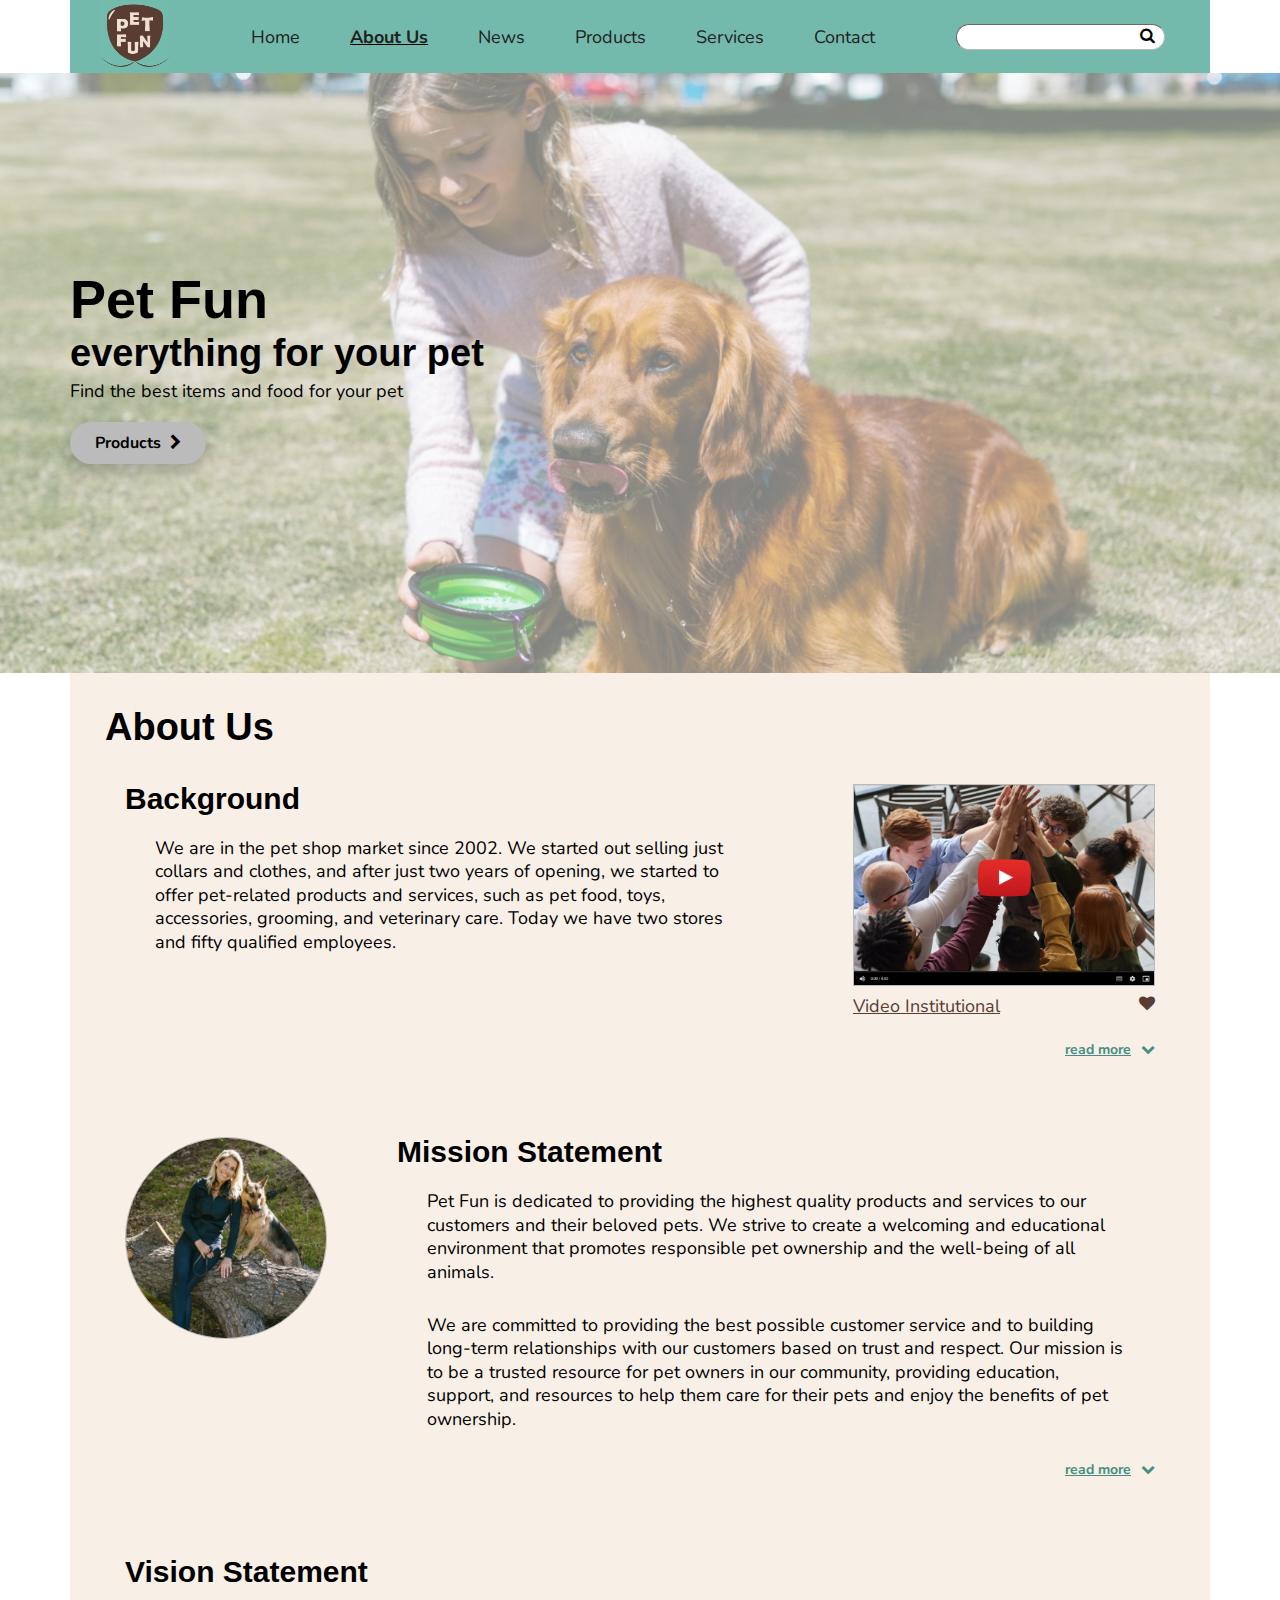
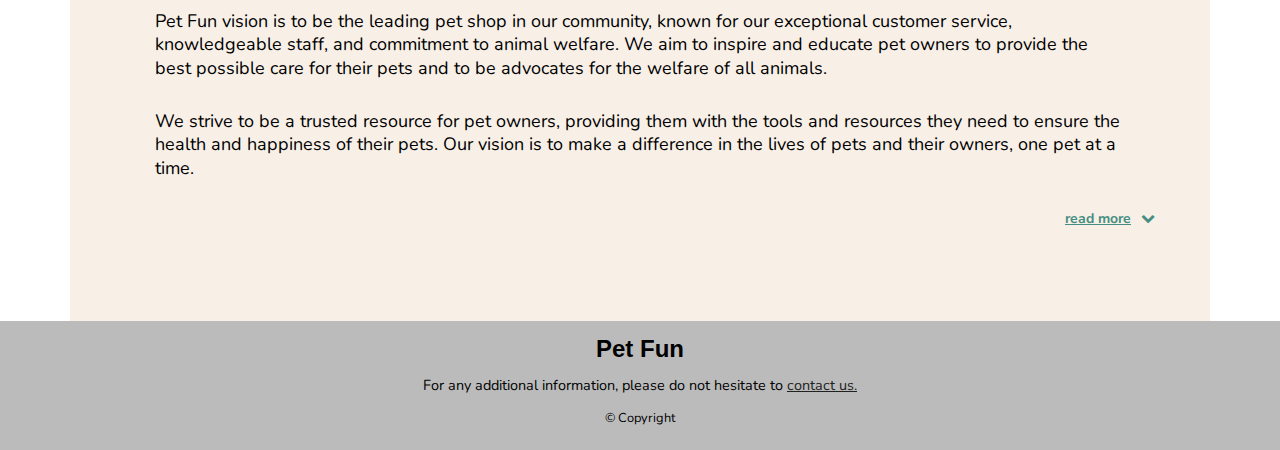
==== about.html @ 07d08d18 "feat: Adding animation in the under construction page" ====
<!DOCTYPE html>
<html lang="en">

<head>
  <meta charset="UTF-8">
  <meta http-equiv="X-UA-Compatible" content="IE=edge">
  <meta name="viewport" content="width=device-width, initial-scale=1.0">
  <title>Pet Fun</title>
  <link rel="shortcut icon" type="image/png" href="img/pet-fun-logo.png">

  <!-- CSS Import -->
  <link rel="stylesheet" type="text/css" media="screen" href="css/reset.css">
  <link rel="stylesheet" type="text/css" media="screen" href="css/main.css">
  <link rel="stylesheet" type="text/css" media="screen" href="css/main-desktop.css">
  <link rel="stylesheet" type="text/css" media="screen" href="css/about.css">

  <!-- Font Family -->
  <link href="https://fonts.cdnfonts.com/css/berlin-sans-fb-demi" rel="stylesheet">
  <link href='https://fonts.googleapis.com/css?family=Nunito' rel='stylesheet'>

  <!-- Font Awesome -->
  <link rel="stylesheet" href="https://cdnjs.cloudflare.com/ajax/libs/font-awesome/4.7.0/css/font-awesome.min.css">
</head>

<body>
  <header>
    <div class="container">
      <div class="logo">
        <a href="index.html">
          <img src="img/pet-fun-logo.png" alt="Pet Fun logo">
        </a>
        <div class="menu-mobile">
          About Us
        </div>
      </div>
      <div class="menu">
        <nav>
          <ul>
            <li><a href="index.html">Home</a></li>
            <li class="current"><a href="about.html">About Us</a></li>
            <li><a href="under-construction.html">News</a></li>
            <li><a href="under-construction.html">Products</a></li>
            <li><a href="under-construction.html">Services</a></li>
            <li><a href="contact.html">Contact</a></li>
          </ul>
        </nav>
      </div>
      <div class="search">
        <form>
          <input type="search" id="search" name="search" placeholder=""><i class="fa fa-search"></i>
        </form>
      </div>
      <div class="search-mobile">
        <button><i class="fa fa-solid fa-bars"></i></button>
      </div>
    </div>
    <div class="banner">
      <h1>Pet Fun</h1>
      <h2>everything for your pet</h2>
      <p>Find the best items and food for your pet</p>
      <button onclick="window.location.href='/under-construction.html'">Products <i
          class="fa fa-solid fa-chevron-right"></i></button>
    </div>
  </header>

  <main>
    <div class="container">
      <div class="content-title">
        <h2>About Us</h2>
      </div>
      <section>
        <div class="flex-container">
          <div class="text">
            <h3>Background</h3>
            <p>
              We are in the pet shop market since 2002. We started out selling just collars and clothes, and after just
              two years of opening, we started to offer pet-related products and services, such as pet food, toys,
              accessories, grooming, and veterinary care. Today we have two stores and fifty qualified employees.
            </p>
          </div>
          <div class="media rectangle-img">
            <img src="img/video.png" alt="Video Institutional">
            <div class="legend">
              <p>Video Institutional</p>
              <i class="fa fa-solid fa-heart"></i>
            </div>
          </div>
        </div>
        <div class="more-link">
          <a href="">read more<i class="fa fa-solid fa-chevron-down"></i></a>
        </div>
      </section>
      <section>
        <div class="mission flex-container">
          <div class="text">
            <h3>Mission Statement</h3>
            <p>
              Pet Fun is dedicated to providing the highest quality products and services to our customers and their
              beloved pets. We strive to create a welcoming and educational environment that promotes responsible pet
              ownership and the well-being of all animals.
            </p>
            <p>
              We are committed to providing the best possible customer service and to building long-term relationships
              with our customers
              based on trust and respect. Our mission is to be a trusted resource for pet owners in our community,
              providing education, support, and resources to help them care for their pets and enjoy the benefits of pet
              ownership.
            </p>
          </div>
          <div class="media rounded-img">
            <img src="img/mission.png" alt="Video Institutional">
          </div>
        </div>
        <div class="more-link">
          <a href="">read more<i class="fa fa-solid fa-chevron-down"></i></a>
        </div>
      </section>
      <section>
        <div class="flex-container">
          <div class="text">
            <h3>Vision Statement</h3>
            <p>
              Pet Fun vision is to be the leading pet shop in our community, known for our exceptional customer service,
              knowledgeable staff, and commitment to animal welfare. We aim to inspire and educate pet owners to provide
              the best possible care for their pets and to be advocates for the welfare of all animals.
            </p>
            <p>
              We strive to be a trusted resource for pet owners, providing them with the tools and resources they need
              to ensure the health and happiness of their pets. Our vision is to make a difference in the lives of pets
              and their owners, one pet at a time.
            </p>
          </div>
        </div>
        <div class="more-link">
          <a href="">read more<i class="fa fa-solid fa-chevron-down"></i></a>
        </div>
      </section>
    </div>
  </main>

  <footer>
    <div class="container">
      <h4>Pet Fun</h4>
      <p>For any additional information, please do not hesitate to <a href="contact.html">contact us.</a></p>
      <p class="copyright">&copy; Copyright</p>
    </div>
  </footer>
</body>

</html>
---- css/main.css ----
:root {
  --color-primary: #468E82;
  --color-secondary: #5A3D32;
  --color-tertiary: #73BAAC;
  --color-text: #212121;
  --color-accent: #BBBBBB;
  --color-background: #F8EFE7;
  --color-white: #FEFEFE;
  --color-error: #e5f761;
}

/* DEFAULT STYLES */

body {
  position: relative;
  min-height: 100vh;
}

body, p, button {
  font-family: 'Nunito';
}

h1 {
  font-family: 'Berlin Sans FB Demi', sans-serif;
  font-size: 26px;
  font-weight: bold;
  padding-bottom: 6px;
}

h2 {
  font-family: 'Berlin Sans FB Demi', sans-serif;
  font-size: 21px;
  font-weight: bold;
  padding-bottom: 6px;
}

h3 {
  font-family: 'Berlin Sans FB Demi', sans-serif;
  font-size: 18px;
  font-weight: bold;
  padding-bottom: 6px;
}

h4 {
  font-family: 'Berlin Sans FB Demi', sans-serif;
  font-size: 18px;
  font-weight: bold;
  padding-bottom: 6px;
}

p {
  font-size: 16px;
  line-height: 1.3;
  padding-bottom: 6px;
}

button {
  cursor: pointer;
  font-weight: bold;
}

button i {
  font-size: 14px;
  padding-left: 5px;
}

.container {
  padding: 1em;
}


/* HEADER */

header .container {
  align-items: center;
  background-color: var(--color-tertiary);
  display: flex;
  padding: 0 16px;
  display: flex;
  justify-content: space-between;
}

header .logo {
  align-items: center;
  display: flex;
}

header .logo img {
  height: 50px;
  width: 50px;
}

/* positioning menu name */
header .menu-mobile, header .search-mobile {
  display: block;
}

header .search-mobile button {
  background: none;
  border: none;
}

header .search-mobile button i {
  font-size: 18px;
}

header .menu-mobile {
  align-items: center;
  font-size: 18px;
  font-weight: bold;
  padding: 0 25px;
}

/* hide menu and search bar */
header .container .menu, header .container .search {
  display: none;
}

header .banner {
  align-items: flex-start;
  background-image: linear-gradient(rgba(255,255,255,0.5), rgba(255,255,255,0.5)), url(../img/banner.jpg);
  background-position: center;
  background-size: cover;
  display: flex;
  flex-direction: column;
  height: 150px;
  justify-content: center;
  padding: 0 16px;
}

header .banner button {
  background-color: var(--color-accent);
  border: none;
  border-radius: 30px;
  box-shadow: 0 8px 16px 0 rgba(0,0,0,0.2);
  padding: 5px 15px;
}

header .banner p {
  width: 50%;
}


/* FOOTER */

footer {
  background-color: var(--color-accent);
  bottom: 0;
  text-align: center;
}

footer p {
  margin-bottom: 0;
  margin-top: 0.5em;
  font-size: 0.9rem;
}

footer a {
  color: var(--color-text);
}

footer .copyright {
  font-size: 0.8rem;
}


/* CONTENT */

main .container {
  background-color: var(--color-background);
}

main .content-title {
  display: none;
}

section {
  margin: 10px 0;
}

.legend {
  cursor: pointer;
}

.legend {
  color: var(--color-secondary);
  display: flex;
  justify-content: space-between;
  padding-top: 6px;
}

.legend p {
  text-decoration: underline;
}

section .more-link {
  font-size: 14px;
  font-weight: bold;
  text-align: end;
  text-decoration: underline;
  margin: 16px 0;
}

section a, section a:active {
  color: var(--color-primary);
}

section a i {
  padding-left: 10px;
}

.square-img img {
  border: 1px solid var(--color-accent);
  height: 200px;
  width: 200px;
  object-fit: cover;
}

.rounded-img img {
  border: 1px solid var(--color-accent);
  border-radius: 80%;
  height: 200px;
  width: 200px;
  object-fit: cover;
}

.rectangle-img img {
  border: 1px solid var(--color-accent);
  height: 200px;
  width: 300px;
  object-fit: cover;
}

.square-img img:hover,
.rounded-img img:hover,
.rectangle-img img:hover {
  opacity: 0.6;
}
---- css/main-desktop.css ----
/* TABLET STYLES: 760px to 1199px */
@media screen and (min-width: 760px) {

  header .banner {
    height: 400px;
  }

}

/* DESKTOP STYLES: above 1200px */
@media screen and (min-width: 1200px) {
  
  h1 {
    font-size: 54px;
    padding-bottom: 8px;
  }
  
  h2 {
    font-size: 38px;
    padding-bottom: 8px;
  }
  
  h3 {
    font-size: 30px;
    padding-bottom: 8px;
  }
  
  h4 {
    font-size: 24px;
    padding-bottom: 8px;
  }
  
  p {
    font-size: 18px;
    padding-bottom: 8px;
  }

  button {
    font-size: 16px;
  }

  
  /* HEADER */

  header .container {
    align-items: center;
    background-color: var(--color-tertiary);
    margin: 0 70px;
    padding: 0 30px;
  }

  header .logo img {
    height: 70px;
    width: 70px;
  }
  
  /* hide menu name and search */
  header .menu-mobile, header .search-mobile {
    display: none;
  }
    
  nav ul {
    display: flex;
  }
  
  nav a {
    color: var(--color-text);
    font-size: 18px;
    margin: 0 25px;
    text-decoration: none;
  }
  
  nav a:hover {
    color: var(--color-background);
    text-decoration: underline;
    font-weight: 400;
  }

  nav .current {
    font-weight: bold;
    text-decoration: underline;
  }

  /* make menu and search bar visible */
  header .container .menu, header .container .search {
    display: block;
  }

  header input {
    border-width: 1px;
    border-color: var(--color-accent);
    border-radius: 30px;
    height: 26px;
    padding: 0 15px;
  }

  header i {
    left: -25px;
    position: relative;
  }
  
  header .banner {
    align-items: flex-start;
    display: flex;
    flex-direction: column;
    height: 600px;
    justify-content: center;
    padding: 0 70px;
  }

  header .banner button {
    margin: 10px 0;
    padding: 10px 0  10px 25px;
  }

  header .banner button i {
    padding-left: 30px;
  }
  

  /* CONTENT */

  main .container {
    margin: 0 70px;
    padding: 35px;
  }
  
  main .content-title {
    display: block;
  }

  section {
    padding: 20px;
  }
  
  section .more-link {
    margin-bottom: 30px;
  }
}
---- css/about.css ----
/* DEFAULT STYLES */

section .media {
  text-align: center;
}


/* DESKTOP STYLES: above 1200px */
@media screen and (min-width: 1200px) {

  section .flex-container {
    display: flex;
    column-gap: 70px;
  }

  section .text p {
    padding: 15px 30px;
  }

  section .mission {
    flex-direction: row-reverse;
  }

}
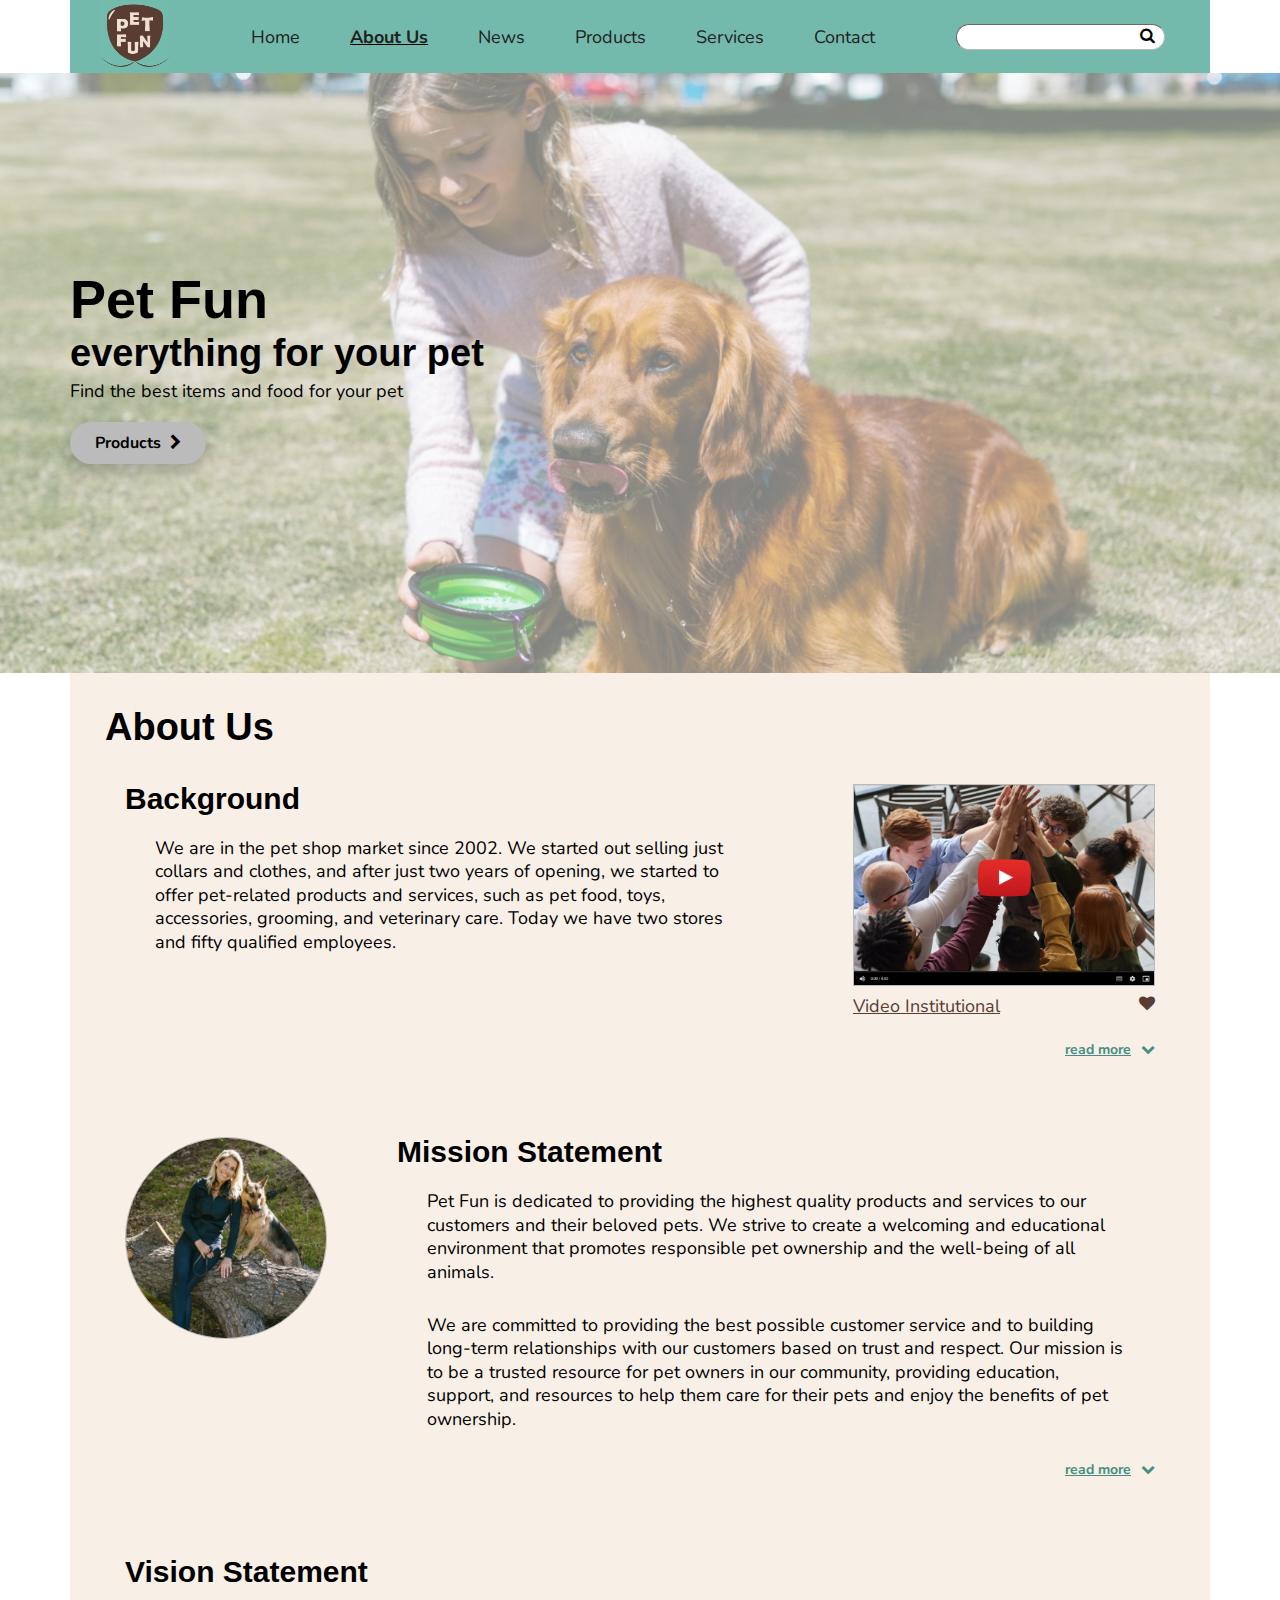
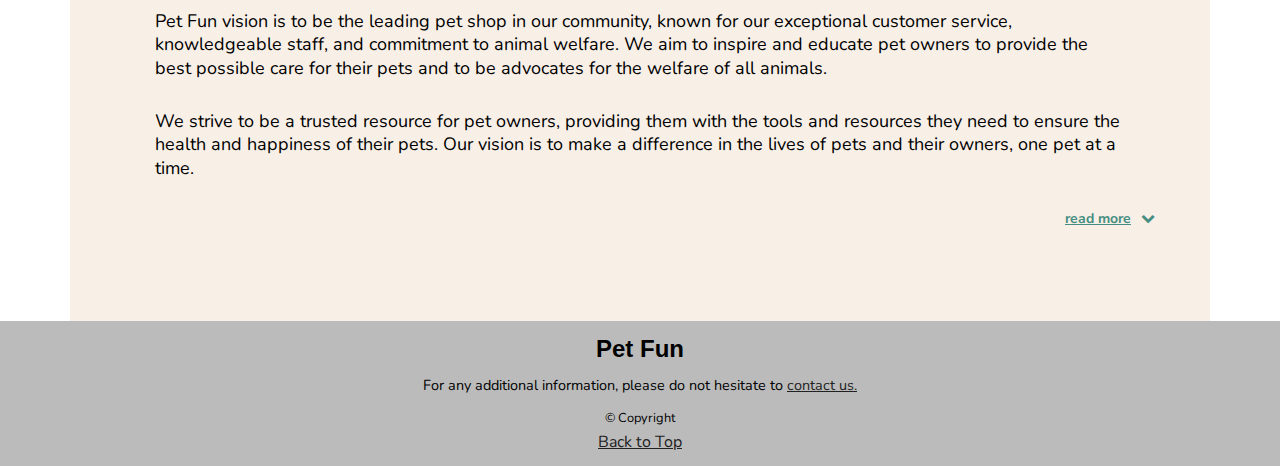
==== commit 36b0b7e1: "feat: Adding proper syntax and schema following accessibility guidelines" ====
--- a/about.html
+++ b/about.html
@@ -23,55 +23,63 @@
 </head>
 
 <body>
+  <div class="skip-links">
+    <ul>
+      <li><a href="#nav" aria-label="Go to the main navigation of the page">Skip to main nav</a></li>
+      <li><a href="#main" aria-label="Go to the main content of the page">Skip to main content</a></li>
+    </ul>
+  </div>
+
   <header>
     <div class="container">
       <div class="logo">
-        <a href="index.html">
+        <a href="index.html" aria-label="Go to home page">
           <img src="img/pet-fun-logo.png" alt="Pet Fun logo">
         </a>
         <div class="menu-mobile">
-          About Us
+          <h1 role="heading">About Us</h1>
         </div>
       </div>
       <div class="menu">
-        <nav>
+        <nav role="navigation" id="nav">
           <ul>
-            <li><a href="index.html">Home</a></li>
-            <li class="current"><a href="about.html">About Us</a></li>
-            <li><a href="under-construction.html">News</a></li>
-            <li><a href="under-construction.html">Products</a></li>
-            <li><a href="under-construction.html">Services</a></li>
-            <li><a href="contact.html">Contact</a></li>
+            <li><a href="index.html" aria-label="Go to home page">Home</a></li>
+            <li class="current"><a href="about.html" aria-label="Go to about page">About Us</a></li>
+            <li><a href="under-construction.html" aria-label="Go to news page">News</a></li>
+            <li><a href="under-construction.html" aria-label="Go to products page">Products</a></li>
+            <li><a href="under-construction.html" aria-label="Go to services page">Services</a></li>
+            <li><a href="contact.html" aria-label="Go to contact page">Contact</a></li>
           </ul>
         </nav>
       </div>
       <div class="search">
         <form>
-          <input type="search" id="search" name="search" placeholder=""><i class="fa fa-search"></i>
+          <input type="search" id="search" name="search" placeholder=""><i aria-label="Search icon"
+            class="fa fa-search"></i>
         </form>
       </div>
       <div class="search-mobile">
-        <button><i class="fa fa-solid fa-bars"></i></button>
+        <button aria-label="Open the menu card"><i aria-label="Hamburger icon" class="fa fa-solid fa-bars"></i></button>
       </div>
     </div>
-    <div class="banner">
-      <h1>Pet Fun</h1>
-      <h2>everything for your pet</h2>
+    <div role="banner" class="banner">
+      <h1 role="heading">Pet Fun</h1>
+      <h2 role="heading">everything for your pet</h2>
       <p>Find the best items and food for your pet</p>
-      <button onclick="window.location.href='/under-construction.html'">Products <i
-          class="fa fa-solid fa-chevron-right"></i></button>
+      <button aria-label="Go to products page" onclick="window.location.href='/under-construction.html'">Products <i
+          aria-label="Right arrow" class="fa fa-solid fa-chevron-right"></i></button>
     </div>
   </header>
 
-  <main>
+  <main role="main" id="main">
     <div class="container">
       <div class="content-title">
-        <h2>About Us</h2>
+        <h2 role="heading">About Us</h2>
       </div>
       <section>
         <div class="flex-container">
           <div class="text">
-            <h3>Background</h3>
+            <h3 role="heading">Background</h3>
             <p>
               We are in the pet shop market since 2002. We started out selling just collars and clothes, and after just
               two years of opening, we started to offer pet-related products and services, such as pet food, toys,
@@ -82,18 +90,19 @@
             <img src="img/video.png" alt="Video Institutional">
             <div class="legend">
               <p>Video Institutional</p>
-              <i class="fa fa-solid fa-heart"></i>
+              <i aria-label="Heart icon" class="fa fa-solid fa-heart"></i>
             </div>
           </div>
         </div>
         <div class="more-link">
-          <a href="">read more<i class="fa fa-solid fa-chevron-down"></i></a>
+          <a href="" aria-label="Read more">read more<i aria-label="Down arrow"
+              class="fa fa-solid fa-chevron-down"></i></a>
         </div>
       </section>
       <section>
         <div class="mission flex-container">
           <div class="text">
-            <h3>Mission Statement</h3>
+            <h3 role="heading">Mission Statement</h3>
             <p>
               Pet Fun is dedicated to providing the highest quality products and services to our customers and their
               beloved pets. We strive to create a welcoming and educational environment that promotes responsible pet
@@ -112,13 +121,14 @@
           </div>
         </div>
         <div class="more-link">
-          <a href="">read more<i class="fa fa-solid fa-chevron-down"></i></a>
+          <a href="" aria-label="Read more">read more<i aria-label="Down arrow"
+              class="fa fa-solid fa-chevron-down"></i></a>
         </div>
       </section>
       <section>
         <div class="flex-container">
           <div class="text">
-            <h3>Vision Statement</h3>
+            <h3 role="heading">Vision Statement</h3>
             <p>
               Pet Fun vision is to be the leading pet shop in our community, known for our exceptional customer service,
               knowledgeable staff, and commitment to animal welfare. We aim to inspire and educate pet owners to provide
@@ -132,17 +142,20 @@
           </div>
         </div>
         <div class="more-link">
-          <a href="">read more<i class="fa fa-solid fa-chevron-down"></i></a>
+          <a href="" aria-label="Read more">read more<i aria-label="Down arrow"
+              class="fa fa-solid fa-chevron-down"></i></a>
         </div>
       </section>
     </div>
   </main>
 
-  <footer>
+  <footer role="contentinfo">
     <div class="container">
-      <h4>Pet Fun</h4>
-      <p>For any additional information, please do not hesitate to <a href="contact.html">contact us.</a></p>
+      <h4 role="heading">Pet Fun</h4>
+      <p>For any additional information, please do not hesitate to <a href="contact.html"
+          aria-label="Go to contact us">contact us.</a></p>
       <p class="copyright">&copy; Copyright</p>
+      <a href="#top" aria-label="Go back to the top of the page">Back to Top</a>
     </div>
   </footer>
 </body>
--- a/css/main.css
+++ b/css/main.css
@@ -71,6 +71,25 @@
 
 /* HEADER */
 
+/* Skip links for accessibility */
+.skip-links{
+  list-style: none;
+  margin: 0;
+  padding: 0;
+}
+.skip-links a{
+  position: absolute;
+  top: -3em;
+  background-color: black;
+  color:white;
+  padding: .5em 1em;
+  font-weight: bold;
+}
+.skip-links a:focus{
+  top: 0;
+}
+/* End skip links for accessibility */
+
 header .container {
   align-items: center;
   background-color: var(--color-tertiary);
@@ -135,6 +154,10 @@
   box-shadow: 0 8px 16px 0 rgba(0,0,0,0.2);
   padding: 5px 15px;
 }
+  
+header .banner button:hover {
+  background-color: var(--color-tertiary);
+}
 
 header .banner p {
   width: 50%;
@@ -203,6 +226,10 @@
 
 section a, section a:active {
   color: var(--color-primary);
+}
+
+section a:hover {
+  color: var(--color-text);
 }
 
 section a i {
--- a/css/main-desktop.css
+++ b/css/main-desktop.css
@@ -116,7 +116,7 @@
   header .banner button i {
     padding-left: 30px;
   }
-  
+
 
   /* CONTENT */
 
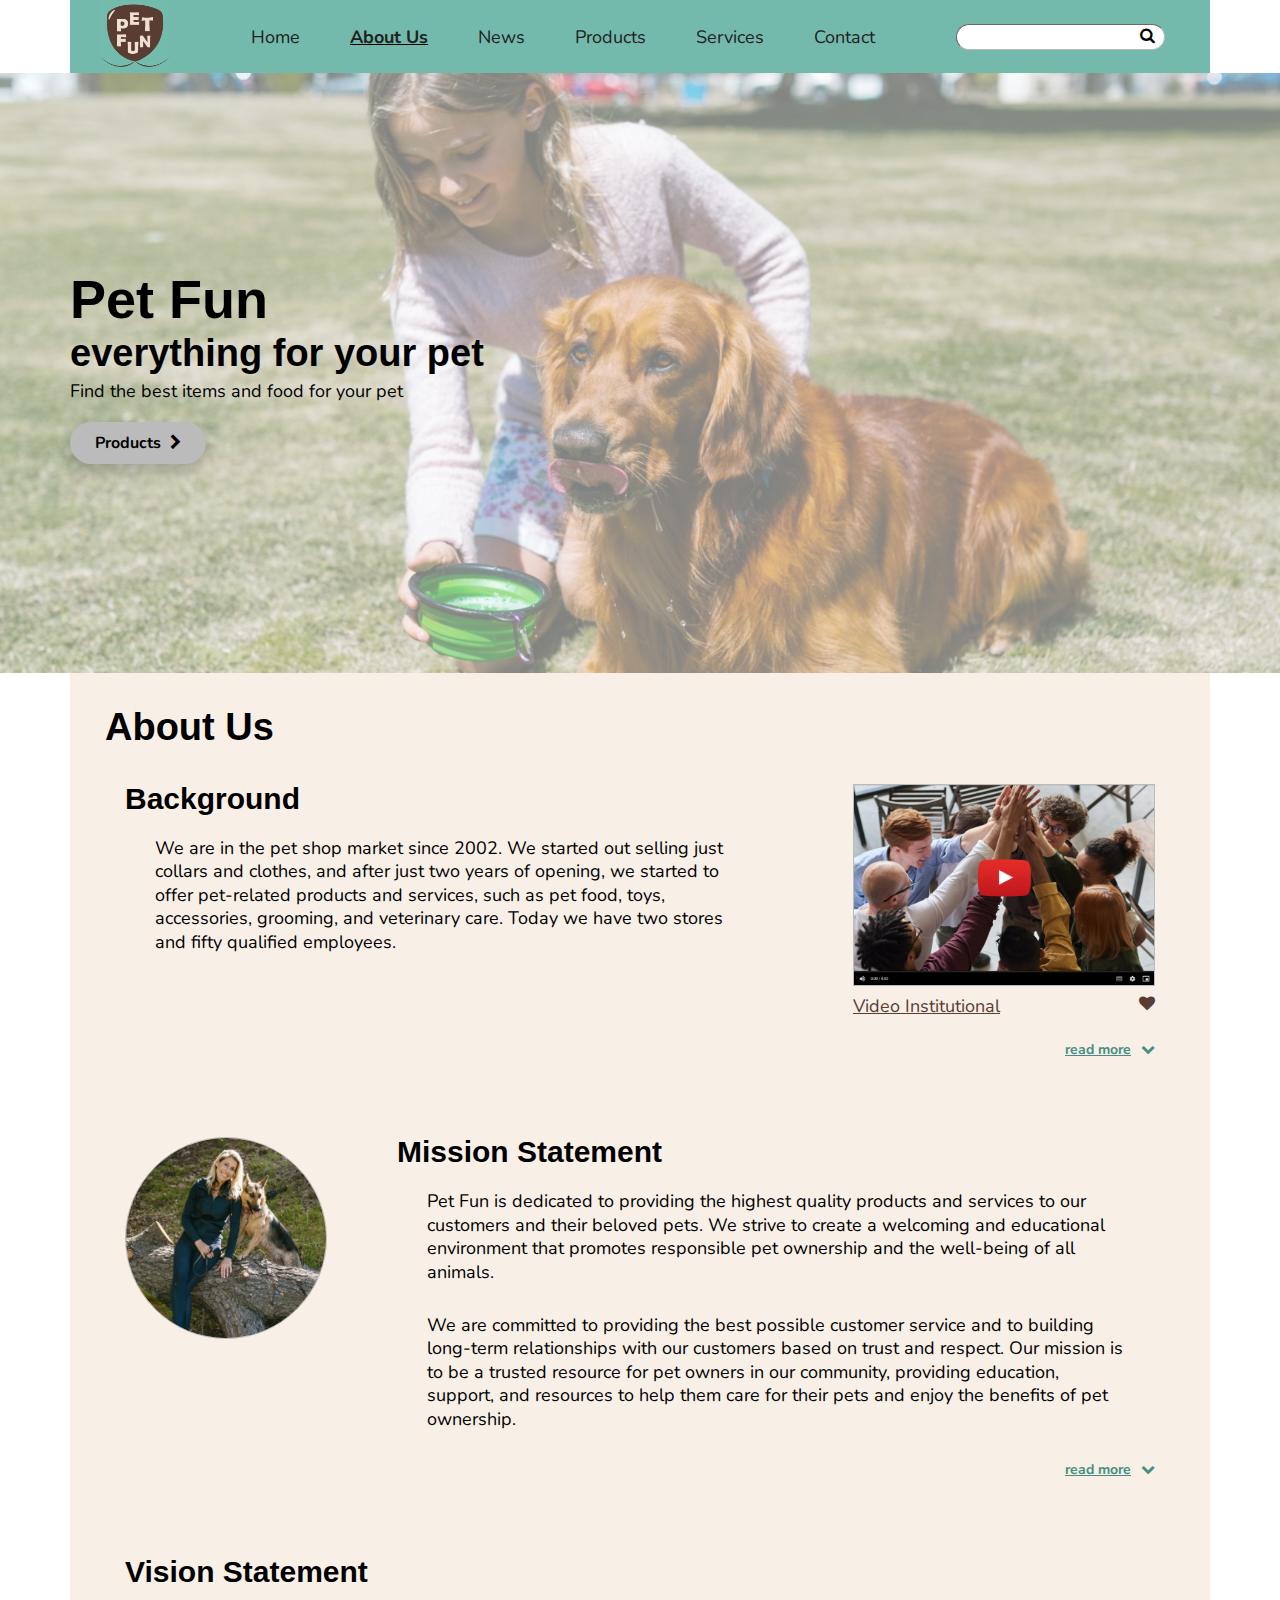
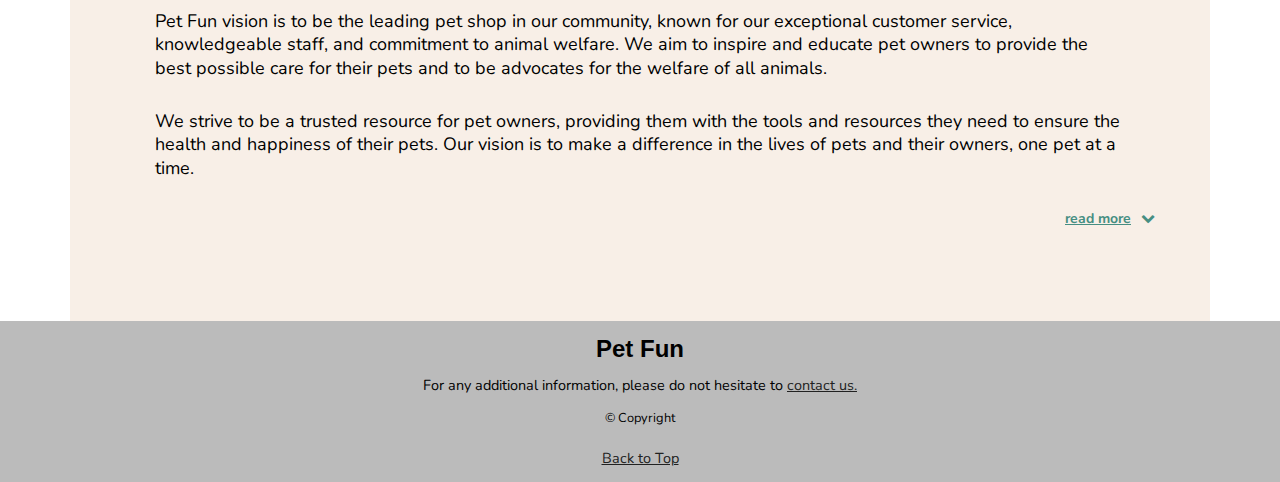
==== commit e61392d9: "feat: Adding proper syntax and schema following accessibility guidelines" ====
--- a/about.html
+++ b/about.html
@@ -53,7 +53,7 @@
         </nav>
       </div>
       <div class="search">
-        <form>
+        <form role="form">
           <input type="search" id="search" name="search" placeholder=""><i aria-label="Search icon"
             class="fa fa-search"></i>
         </form>
@@ -155,6 +155,7 @@
       <p>For any additional information, please do not hesitate to <a href="contact.html"
           aria-label="Go to contact us">contact us.</a></p>
       <p class="copyright">&copy; Copyright</p>
+      <br>
       <a href="#top" aria-label="Go back to the top of the page">Back to Top</a>
     </div>
   </footer>
--- a/css/main.css
+++ b/css/main.css
@@ -172,7 +172,7 @@
   text-align: center;
 }
 
-footer p {
+footer p, footer a {
   margin-bottom: 0;
   margin-top: 0.5em;
   font-size: 0.9rem;
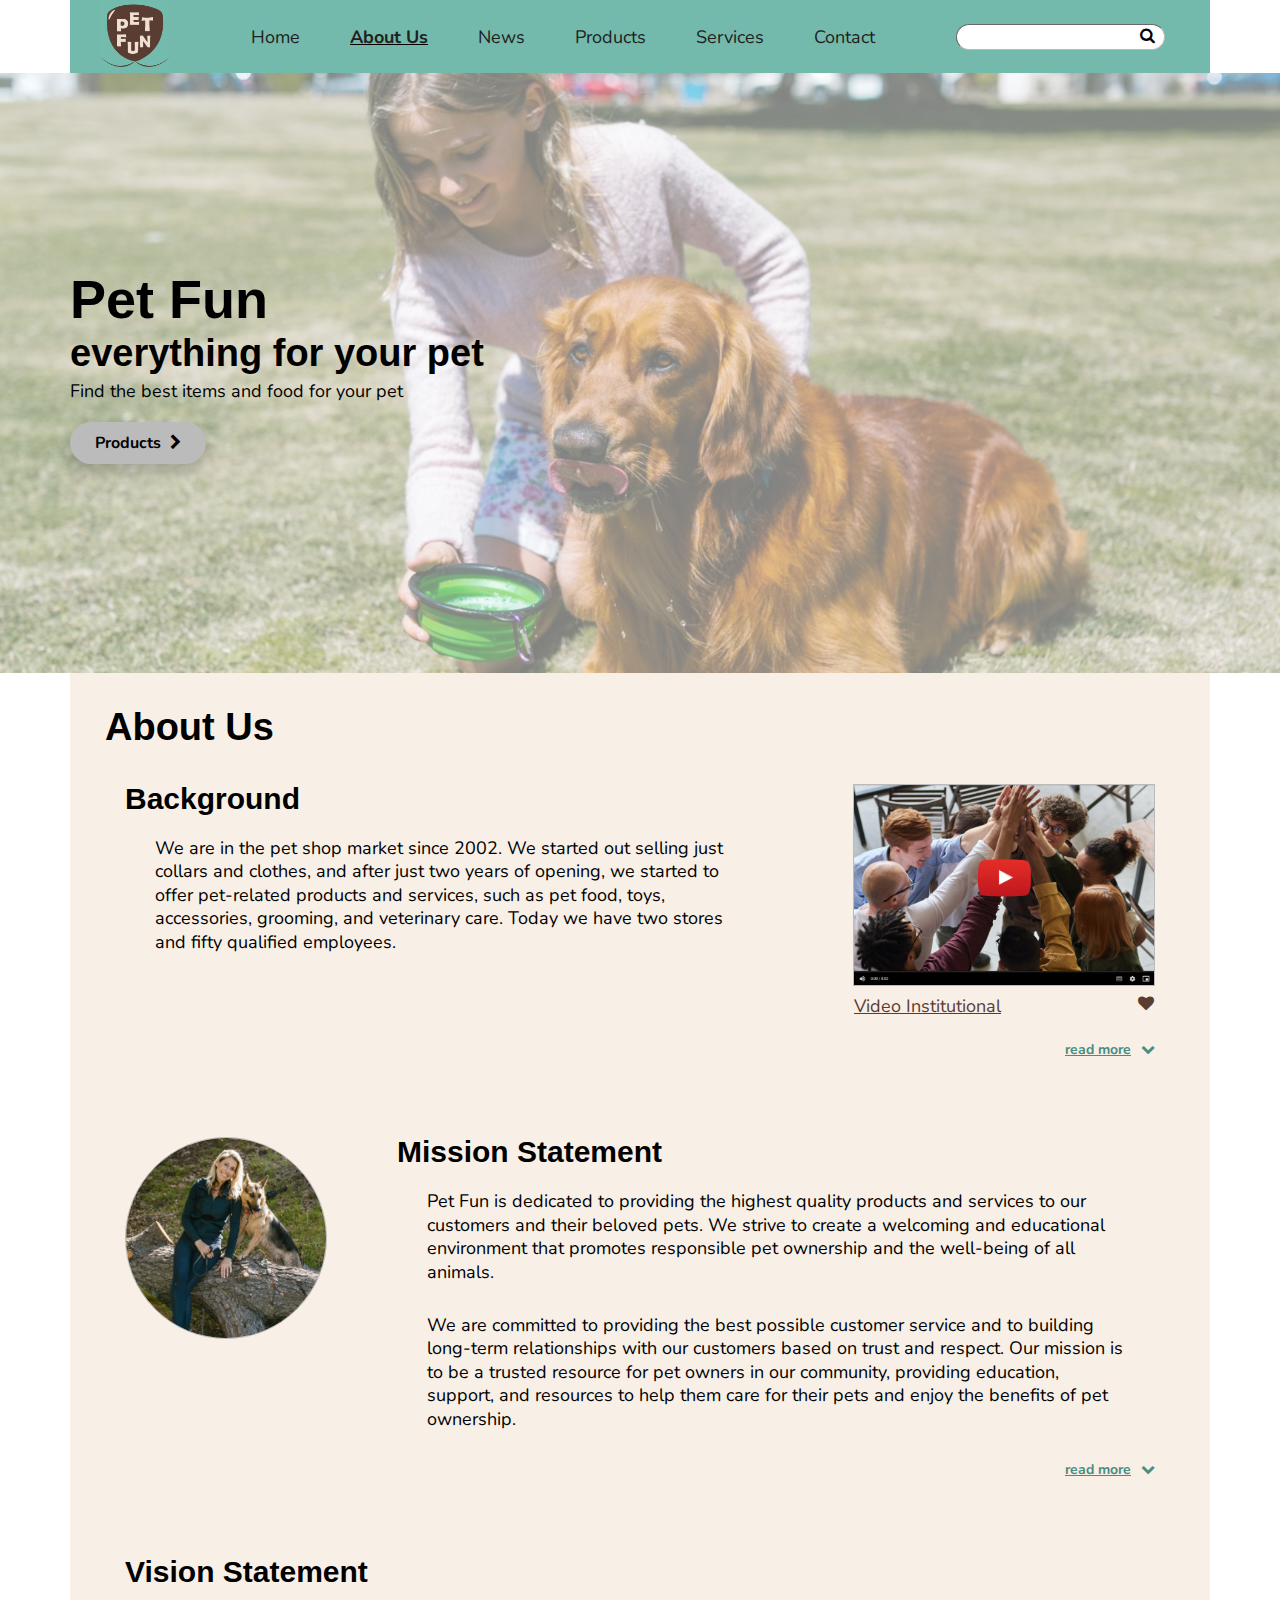
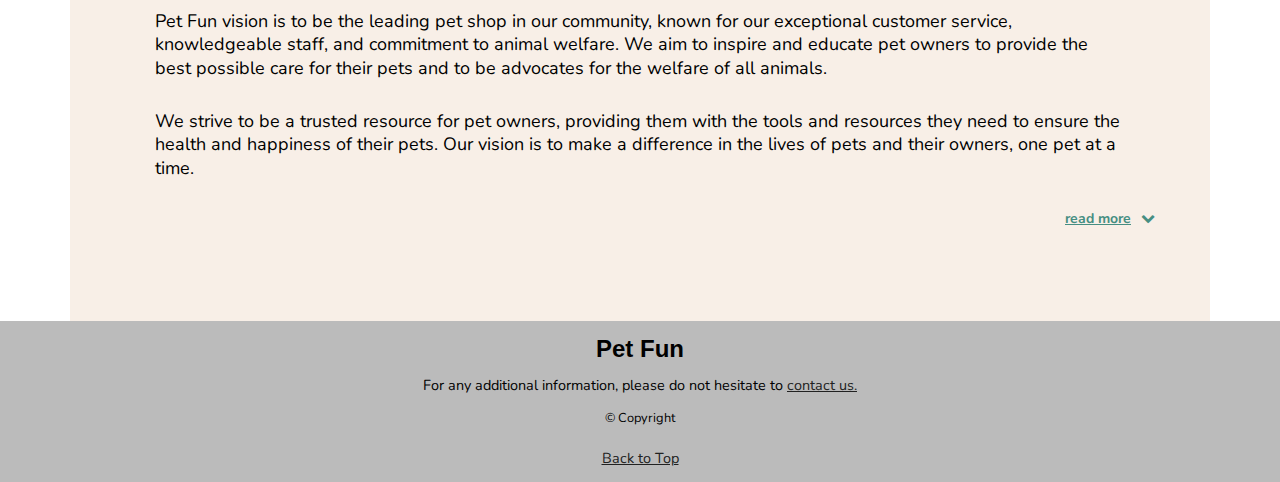
==== commit 45ec2859: "fix: Adjusting form and video legend" ====
--- a/about.html
+++ b/about.html
@@ -76,8 +76,8 @@
       <div class="content-title">
         <h2 role="heading">About Us</h2>
       </div>
-      <section>
-        <div class="flex-container">
+      <section aria-label="Background">
+        <div class="background flex-container">
           <div class="text">
             <h3 role="heading">Background</h3>
             <p>
--- a/css/about.css
+++ b/css/about.css
@@ -2,6 +2,11 @@
 
 section .media {
   text-align: center;
+}
+
+.background .legend {
+  margin: 0 auto;
+  width: 300px;
 }
 
 
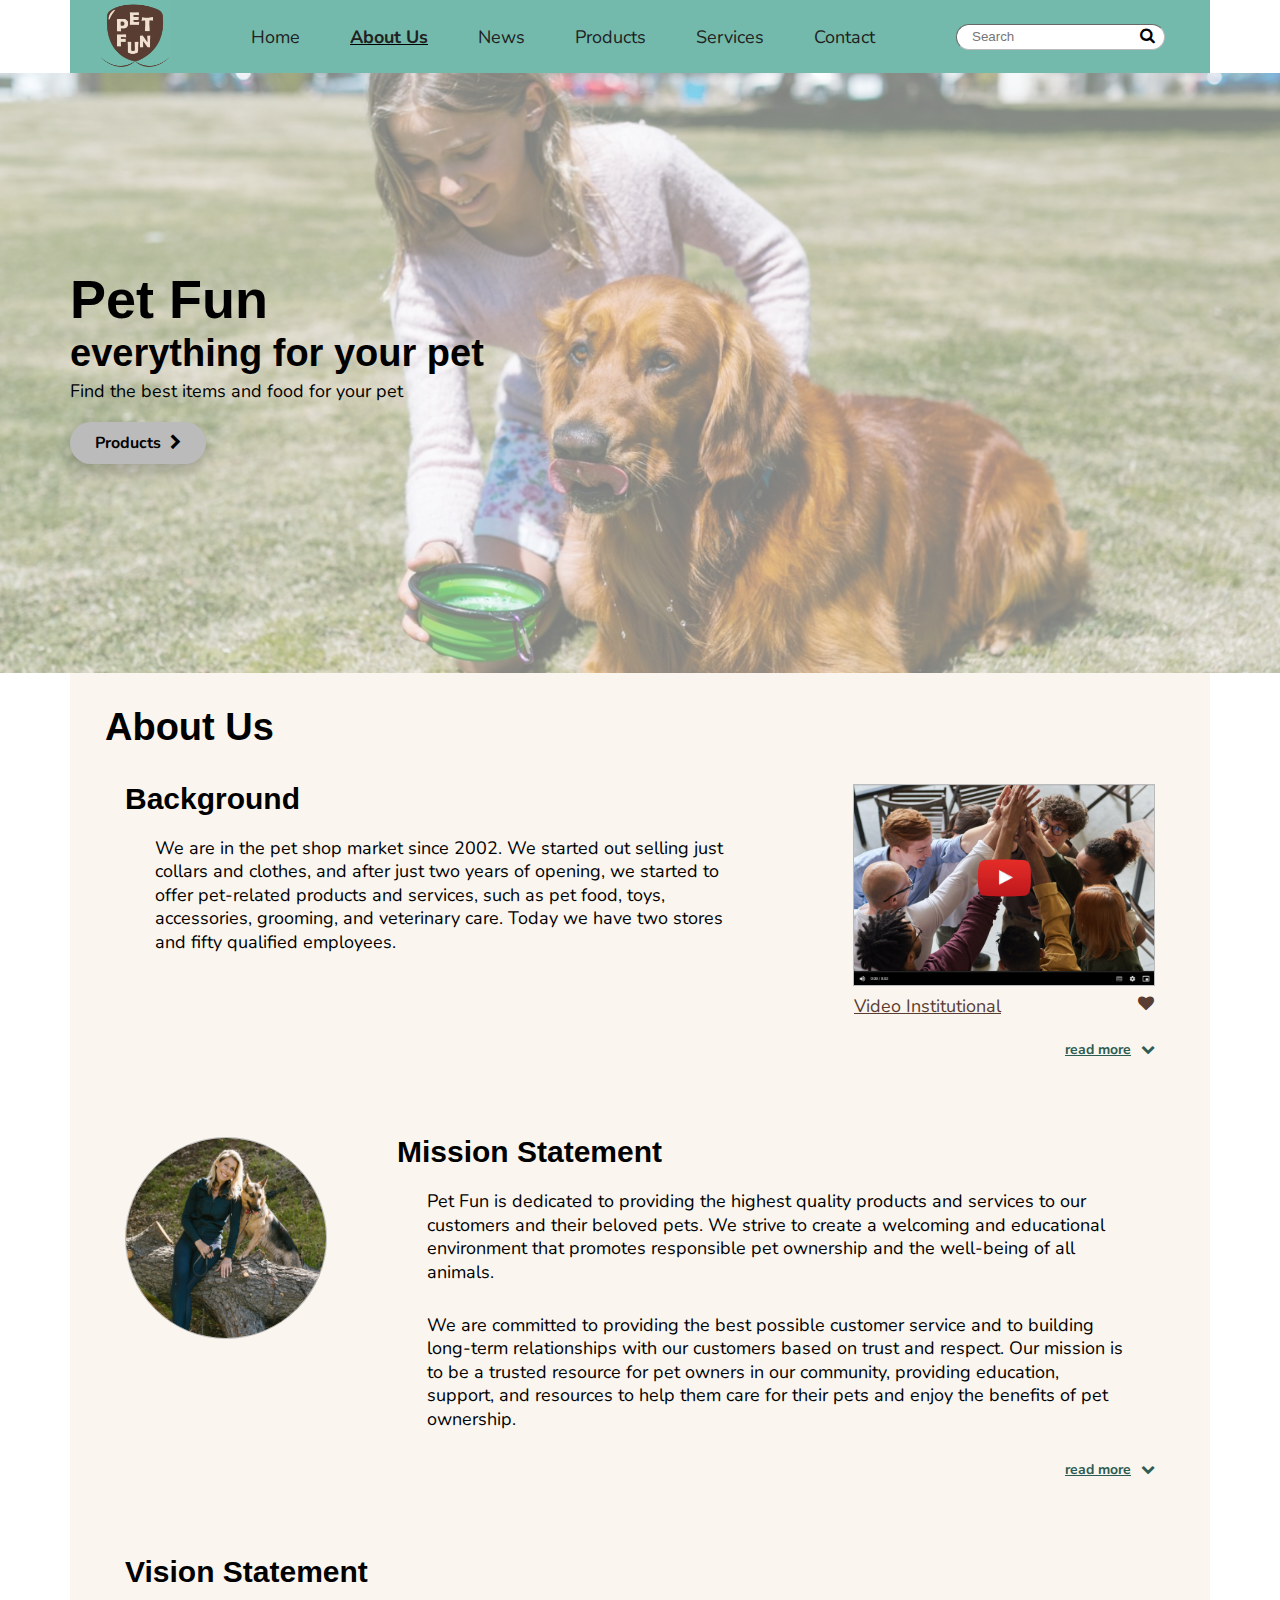
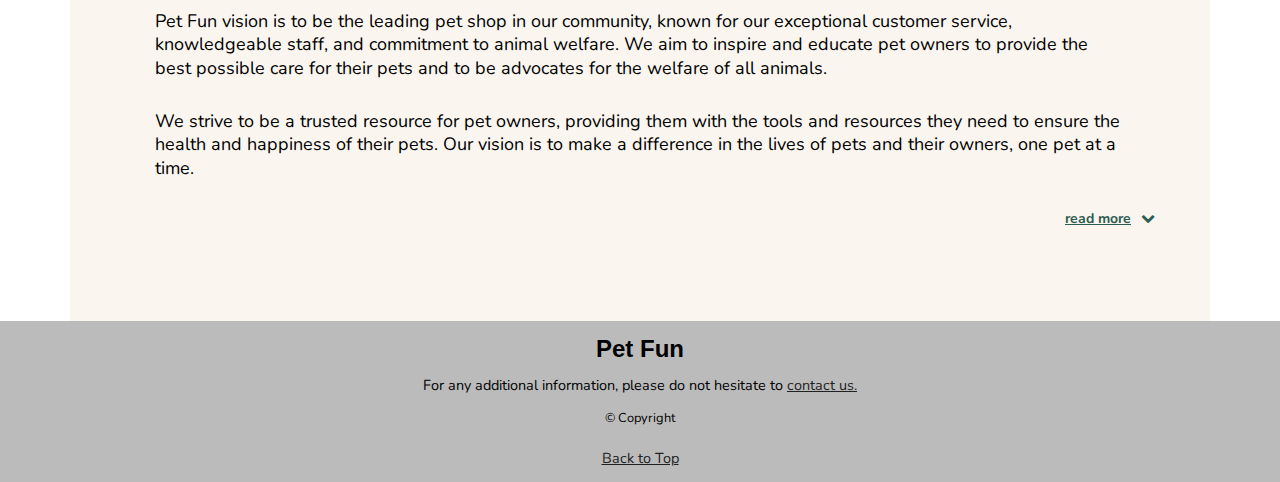
==== commit d1c4b021: "fix: Colours contrast and label for input" ====
--- a/about.html
+++ b/about.html
@@ -54,8 +54,10 @@
       </div>
       <div class="search">
         <form role="form">
-          <input type="search" id="search" name="search" placeholder=""><i aria-label="Search icon"
-            class="fa fa-search"></i>
+          <label>
+            <input type="search" id="search" name="search" placeholder="Search"><i aria-label="Search icon"
+              class="fa fa-search"></i>
+          </label>
         </form>
       </div>
       <div class="search-mobile">
--- a/css/main.css
+++ b/css/main.css
@@ -1,10 +1,10 @@
 :root {
-  --color-primary: #468E82;
+  --color-primary: #2D5C52;
   --color-secondary: #5A3D32;
   --color-tertiary: #73BAAC;
   --color-text: #212121;
   --color-accent: #BBBBBB;
-  --color-background: #F8EFE7;
+  --color-background: #FAF5EF;
   --color-white: #FEFEFE;
   --color-error: #e5f761;
 }
